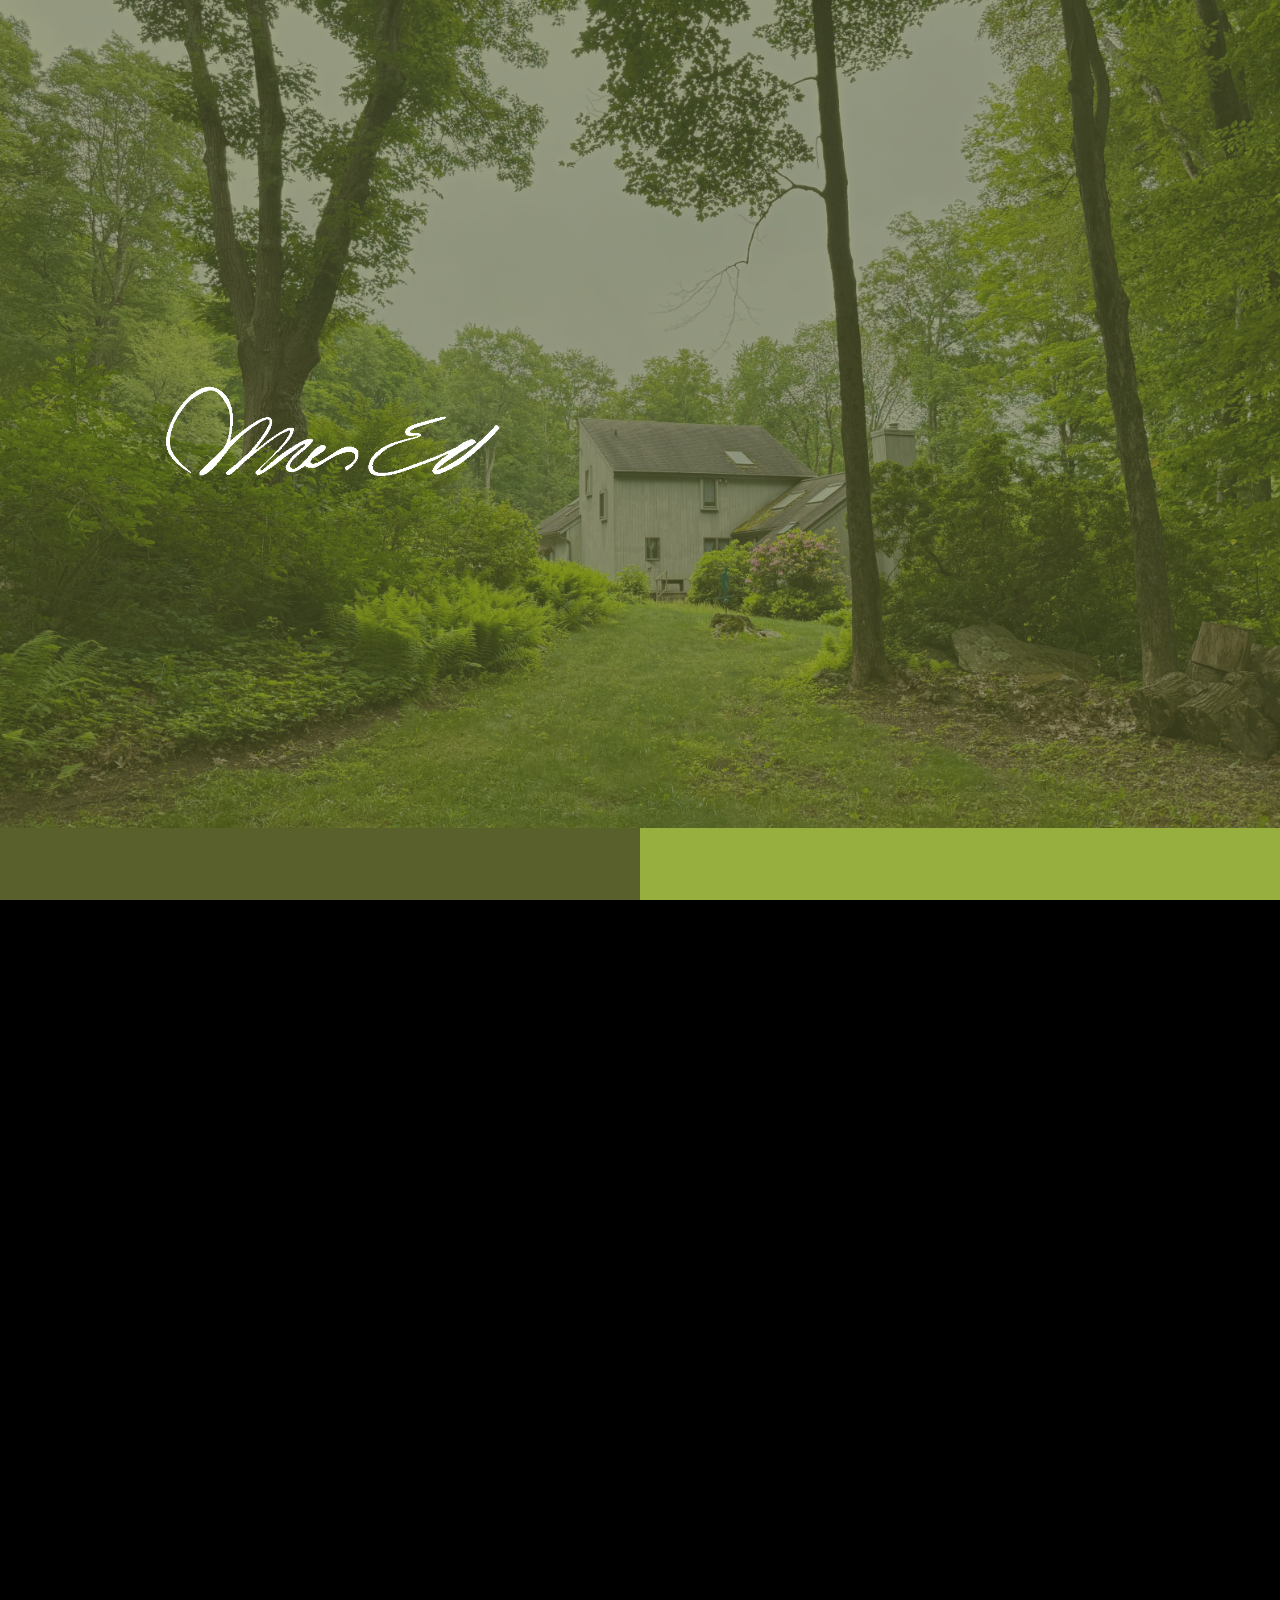
==== index.html @ f555a535 "Push site live" ====
<!DOCTYPE html>
<html lang="en">
<head>
    <meta charset="UTF-8">
    <meta name="viewport" content="width=device-width, initial-scale=1.0">
    <title>Residency Landing Page</title>
    <link rel="stylesheet" href="style.css">
</head>
<body>

    <div id="homepage-signature-wrapper">
        <img id="signature-gif" src="signature2.gif" alt="James E. Craig Signature">
    </div>

    <div class="landing-section">
        <div class="background"></div>
    </div>

    <div class="landing-hero-container">
        <div class="background"></div>
    </div>

    <div id="panels-drawer" class="scrolling-panels-container">
        
        <div class="scroll-panel panel-about" data-target="about.html">
            <div class="panel-hover-bg panel-hover-house"></div>
            <img src="About.png" alt="About Overview" class="panel-title-png">
        </div>

        <div class="scroll-panel panel-apply" data-target="apply.html">
            <div class="panel-hover-bg panel-hover-lake"></div>
            <img src="Apply.png" alt="Apply Now" class="panel-title-png">
        </div>

    </div>

    <script src="script.js"></script>
</body>
</html>
---- style.css ----
/* ========================================================
   1. VARIABLE ROOTS & PRESENTATION FRAMEWORKS
   ======================================================== */

:root {
    --panel-peek: 8vh; /* Controls how much of the panels peek up on load */
}

@font-face {
    font-family: 'Akzidenz-Grotesk Next';
    src: local('Akzidenz-Grotesk Next Regular'), local('Akzidenz-Grotesk-Next-Regular');
}

html, body {
    margin: 0;
    padding: 0;
    width: 100%;
    height: 100%;
    font-family: 'Akzidenz-Grotesk Next', Helvetica, Arial, sans-serif;
    background-color: #000;
    
    /* Perfect Bidirectional Scroll-Snapping Configuration */
    scroll-snap-type: y mandatory;
    scroll-behavior: smooth;
    overflow-x: hidden;
    overflow-y: auto; 
}



/* ========================================================
   3. STICKY HERO & SIGNATURE LAYERS
   ======================================================== */

.landing-hero-container {
    position: relative;
    width: 100%;
    /* ⚠️ CRITICAL: This 100vh height pushes the panels to the bottom of the screen */
    height: 100vh; 
    scroll-snap-align: start; 
    z-index: 1;
}

.background {
    position: fixed; 
    top: 0;
    left: 0;
    width: 100%;
    height: 100vh;
    background-image: url('Residency.png');
    background-size: cover;
    background-position: center;
    z-index: 1;
}

#homepage-signature-wrapper {
    position: fixed; 
    top: 50%;
    left: 50%;
    transform: translate(-50%, -50%);
    width: 100%;
    display: flex;
    justify-content: center;
    align-items: center;
    pointer-events: none; 
    
    /* Forces it to load on top of the green screen */
    z-index: 5; 
}

#signature-gif {
    width: 100%;
    max-width: 1000px; 
    height: auto;
    display: block;
}

/* ========================================================
   4. BUG-FREE SCROLL DRAWERS (NO TRANSFORMS)
   ======================================================== */

.scrolling-panels-container {
    position: relative;
    width: 100%;
    height: 100vh; 
    display: flex;
    z-index: 10; 
    scroll-snap-align: start; /* Flawless bottom snapping anchor */
    
    /* Native, safe layout overlap. Completely removes the transform physics glitch! */
    margin-top: calc(-1 * var(--panel-peek)); 
}

/* The individual panels handle their own sizing and hover animations safely */
.scroll-panel {
    position: relative;
    width: 50vw;
    height: 100vh;
    display: flex;
    justify-content: center;
    align-items: center;
    overflow: hidden;
    text-decoration: none; 
    cursor: pointer;
    box-shadow: none;
    transition: transform 0.3s cubic-bezier(0.25, 1, 0.5, 1);
}

.panel-about { background-color: #5A602B; }
.panel-apply { background-color: #96AF3E; }

.panel-title-png {
    position: relative;
    z-index: 15; 
    max-width: 40%; 
    height: auto;
    pointer-events: none;
}

/* Slightly lifts panels upward to prompt interaction ONLY when peeking from the bottom */
body:not(.panels-in-view) .scroll-panel:hover {
    transform: translateY(-20px);
}

/* ========================================================
   5. CONDITIONED IMAGE HOVER REVEALS
   ======================================================== */

.panel-hover-bg {
    position: absolute;
    top: 0;
    left: 0;
    width: 100%;
    height: 100%;
    background-size: cover;
    background-position: center;
    z-index: 10;
    opacity: 0; 
    transition: opacity 0.5s ease-in-out;
}

.panel-hover-house { background-image: url('House.jpeg'); }
.panel-hover-lake { background-image: url('Lake.jpeg'); }

/* Apply 60% color tint filter mask over the images */
.panel-hover-bg::before {
    content: '';
    position: absolute;
    top: 0;
    left: 0;
    width: 100%;
    height: 100%;
    background-color: #5A602B; 
    opacity: 0.60; 
    z-index: 11;
}

/* Image reveal triggers run flawlessly ONLY once the panels-in-view class is active */
body.panels-in-view .scroll-panel:hover .panel-hover-bg {
    opacity: 1;
}
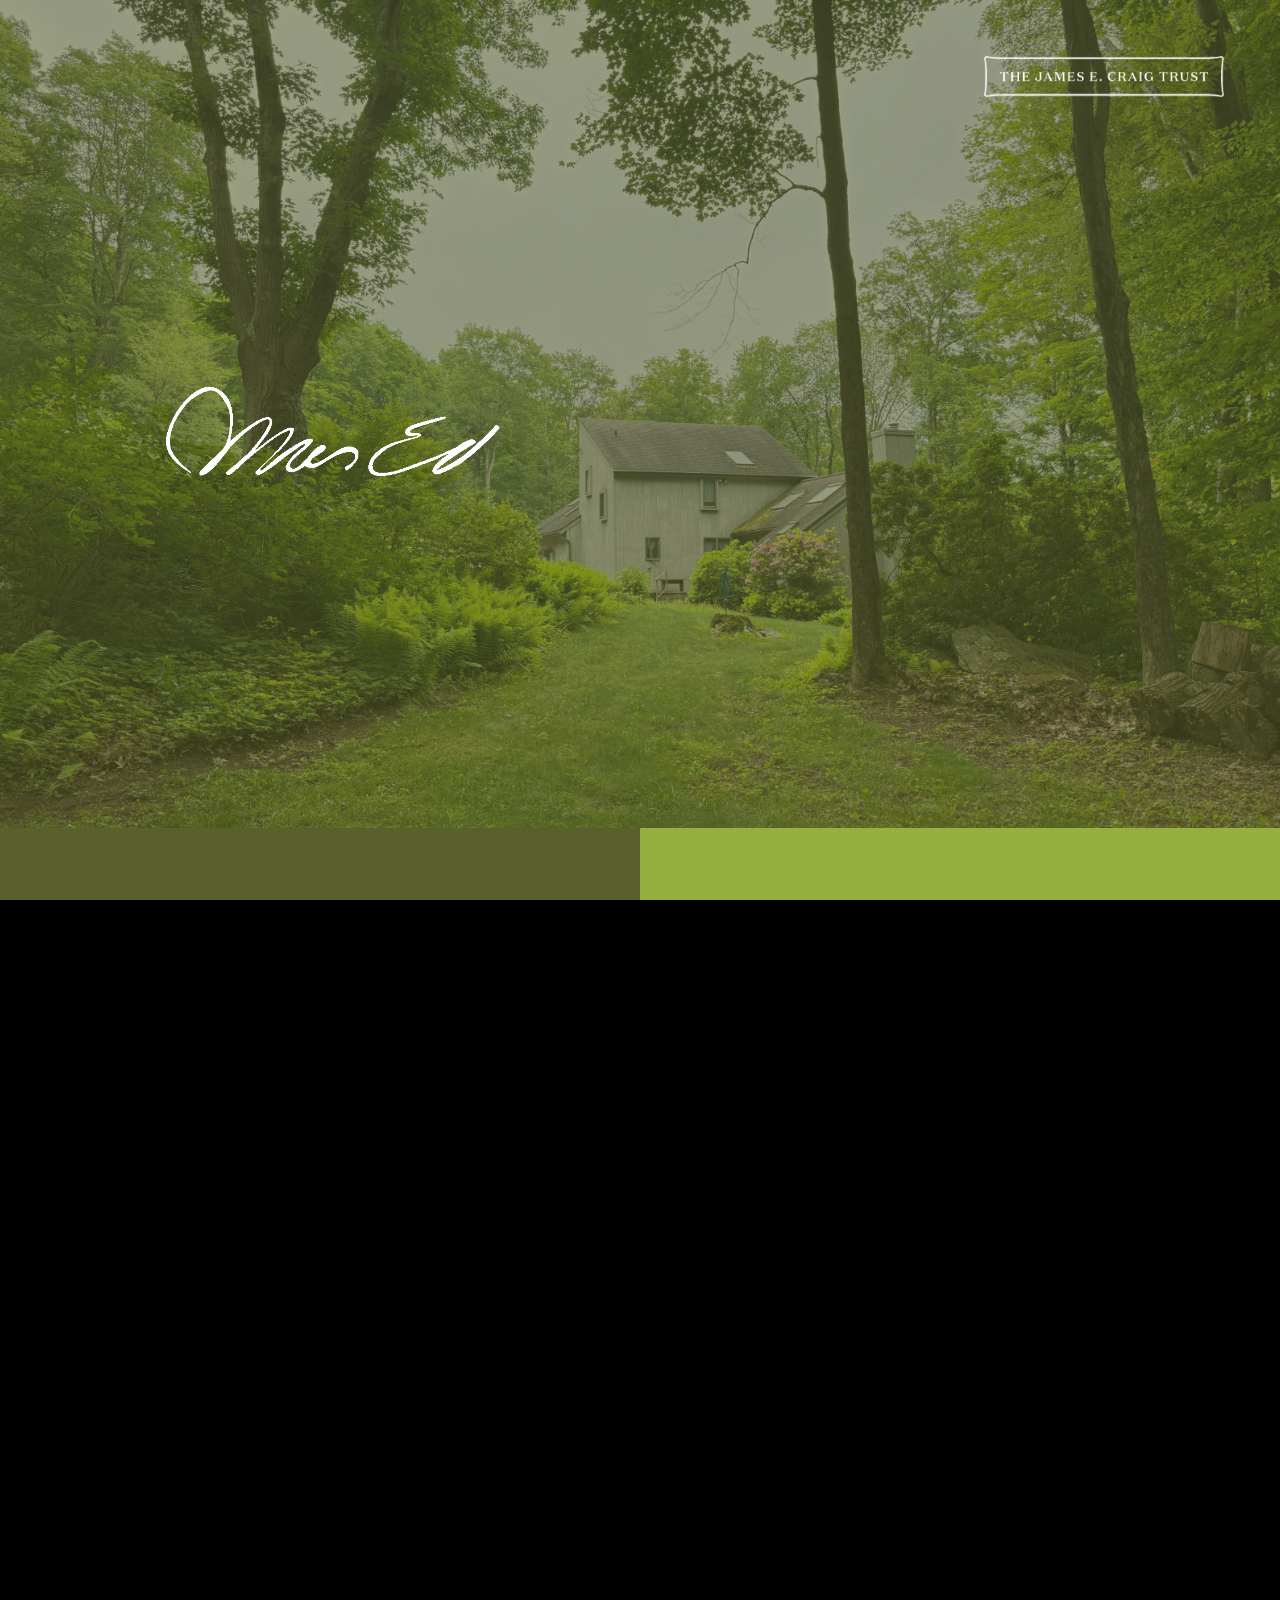
==== commit a5db707c: "Logo added" ====
--- a/index.html
+++ b/index.html
@@ -7,6 +7,9 @@
     <link rel="stylesheet" href="style.css">
 </head>
 <body>
+    <a href="index.html" class="global-logo">
+        <img src="Logo.png" alt="Home">
+    </a>
 
     <div id="homepage-signature-wrapper">
         <img id="signature-gif" src="signature2.gif" alt="James E. Craig Signature">
--- a/style.css
+++ b/style.css
@@ -26,7 +26,37 @@
     overflow-y: auto; 
 }
 
+/* ========================================================
+   GLOBAL LOGO
+   ======================================================== */
 
+.global-logo {
+    position: absolute; /* Keeps the logo fixed to the top corner while scrolling */
+    top: 3.5rem; /* Distance from the top of the screen */
+    right: 3.5em; /* Perfectly aligns with your text/titles padding */
+    z-index: 5; /* Ensures it stays above all images, panels, and tints */
+    display: block;
+    transition: opacity 0.3s ease;
+}
+
+/* Adds a subtle fade effect when the user hovers over the logo */
+.global-logo:hover {
+    opacity: 0.7;
+}
+
+.global-logo img {
+    width: 15em; /* 👉 Adjust this number to make your logo larger or smaller */
+    height: auto;
+    display: block;
+}
+
+/* Mobile responsive adjustment for smaller screens */
+@media (max-width: 768px) {
+    .global-logo {
+        right: 20px; /* Pulls the logo inward on phone screens */
+        top: 20px;
+    }
+}
 
 /* ========================================================
    3. STICKY HERO & SIGNATURE LAYERS
